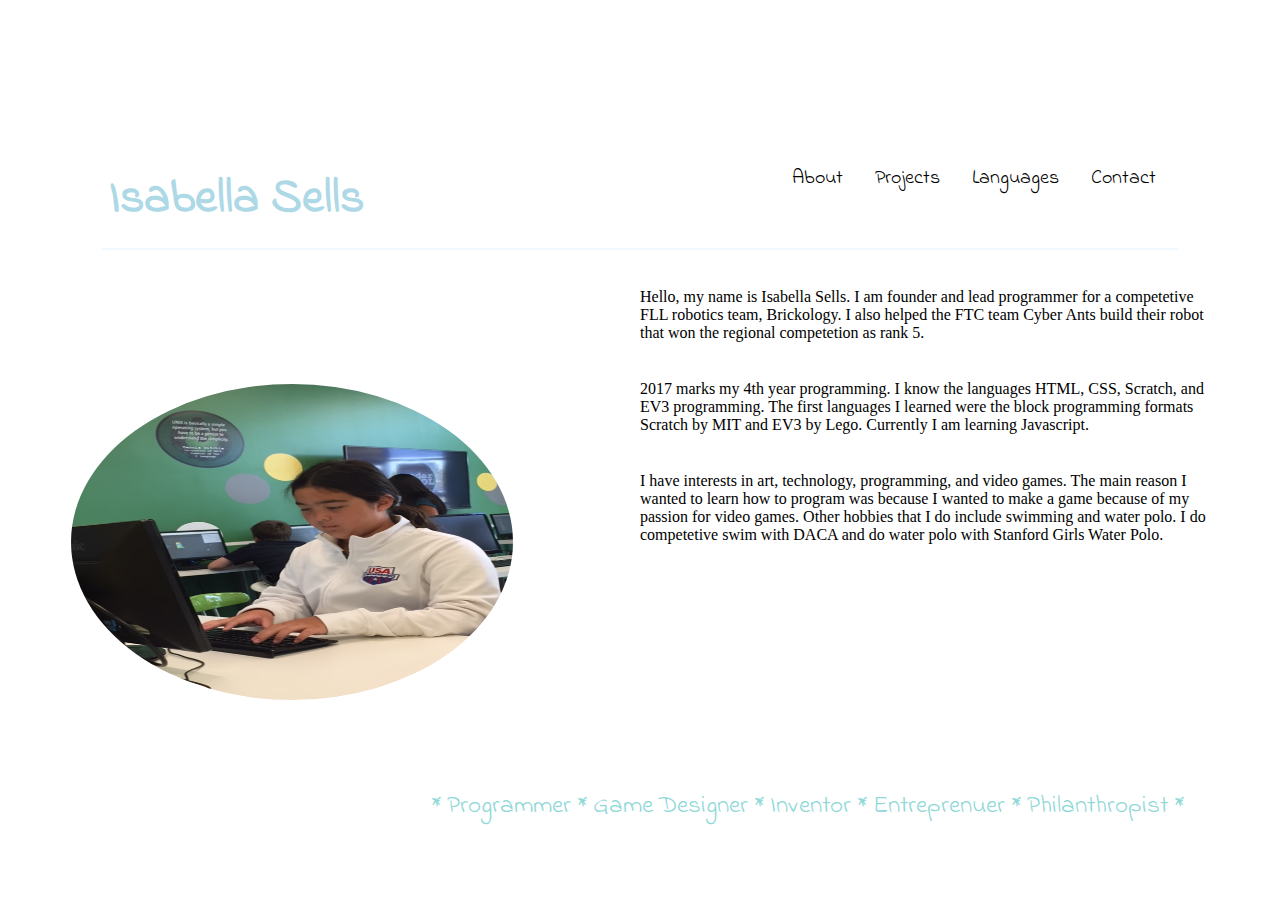
==== index.html @ 0fae2a4c "Uploaded Files" ====
<DOCTYPE html>
<html>
    <head> 
        <link rel="stylesheet" type="text/css" href="index.css">
        <title> My Personal Profile</title>
        <link href="https://fonts.googleapis.com/css?family=Indie+Flower" rel="stylesheet">
    </head>
    <body> 
        
        <div id="name"> <strong> Isabella Sells </strong> </div>
<div id="menu">
<ul>
  <li><a href="contact.html">Contact</a></li>
  <li><a href="languages.html">Languages</a></li>
  <li><a href="projects.html">Projects</a></li>
  <li><a href="index.html">About</a></li>
</ul>
</div>
        <hr width="85%">
        <img id="img" src ="Picture.jpg">
        
        <div class= "me">
<p>
* Programmer *
Game Designer *
Inventor *
Entreprenuer *
Philanthropist *
            </p>
</div>
        <p class="desc"> 
            Hello, my name is Isabella Sells. I am founder and lead programmer for a competetive FLL robotics team, Brickology. I also helped the FTC team Cyber Ants build their robot that won the regional competetion as rank 5. 
        </p>
        <p class= "desc"> 
            2017 marks my 4th year programming. I know the languages HTML, CSS, Scratch, and EV3 programming. The first languages I learned were the block programming formats Scratch by MIT and EV3 by Lego. Currently I am learning Javascript. 
        </p>
        <p class= "desc">
            I have interests in art, technology, programming, and video games. The main reason I wanted to learn how to program was because I wanted to make a game because of my passion for video games. Other hobbies that I do include swimming and water polo. I do competetive swim with DACA and do water polo with Stanford Girls Water Polo. 
        </p>
</body>
</html>
---- index.css ----
ul {
    list-style-type: none;
    margin: 0;
    padding: 0;
}

li {
     float:right; 
    
}

li a {
    display: block;
    color: black;
    padding: 14px 16px;
    text-decoration: none;
    float:right; 
    
}
#menu{
background-color:black; 
    margin-top: 150px;
    margin-right: 100px;
    color:navy;
    font-family:'Indie Flower';
    font-size: 20
    
}

#name{
float:left;
 padding: 14px 16px;
    margin-left: 85px;
    font-family: 'Indie Flower', cursive;
    font-size:3em;
    color:#ADD8E6;
    
}

hr{
       border: 1px solid aliceblue
}

#img {
  height:50%;
  width: 25%;
  border-radius: 50%;
  margin-top: 5%;
  margin-left: 10%;
    float:left;
    -webkit-transform: rotate(90deg);
    -moz-transform: rotate(90deg);
    -o-transform: rotate(90deg);
    -ms-transform: rotate(90deg);
    transform: rotate(90deg);
    
}
}

.me {
    display:inline-block;
    float:inherit;
    
}

div p {
    font-size: 25px;
    font-family: 'Indie Flower';
    color: #8FD8D8;
    float:right;
    margin-right: 7%;
}

.desc{
  /*  display: inline-block; */
   /* float:right; */
    margin-top: 3%;
    margin-right: 5%;
    margin-left: 50%
}

a:hover{
    background-color: gainsboro;
}

h1 {
    font-family: 'Indie Flower';
    color:navy;
    margin-left: 5%;
}

.games {
    margin-left:5%;
    margin-top: 3%;
     margin-bottom: 3%;
    float:left;
}

.gameDesc {
    color:navy;
    margin-top: 5%;
    padding-left: 50%;
    padding-right: 5%;
   
}

.gameBreak{
    border-color:white;
}
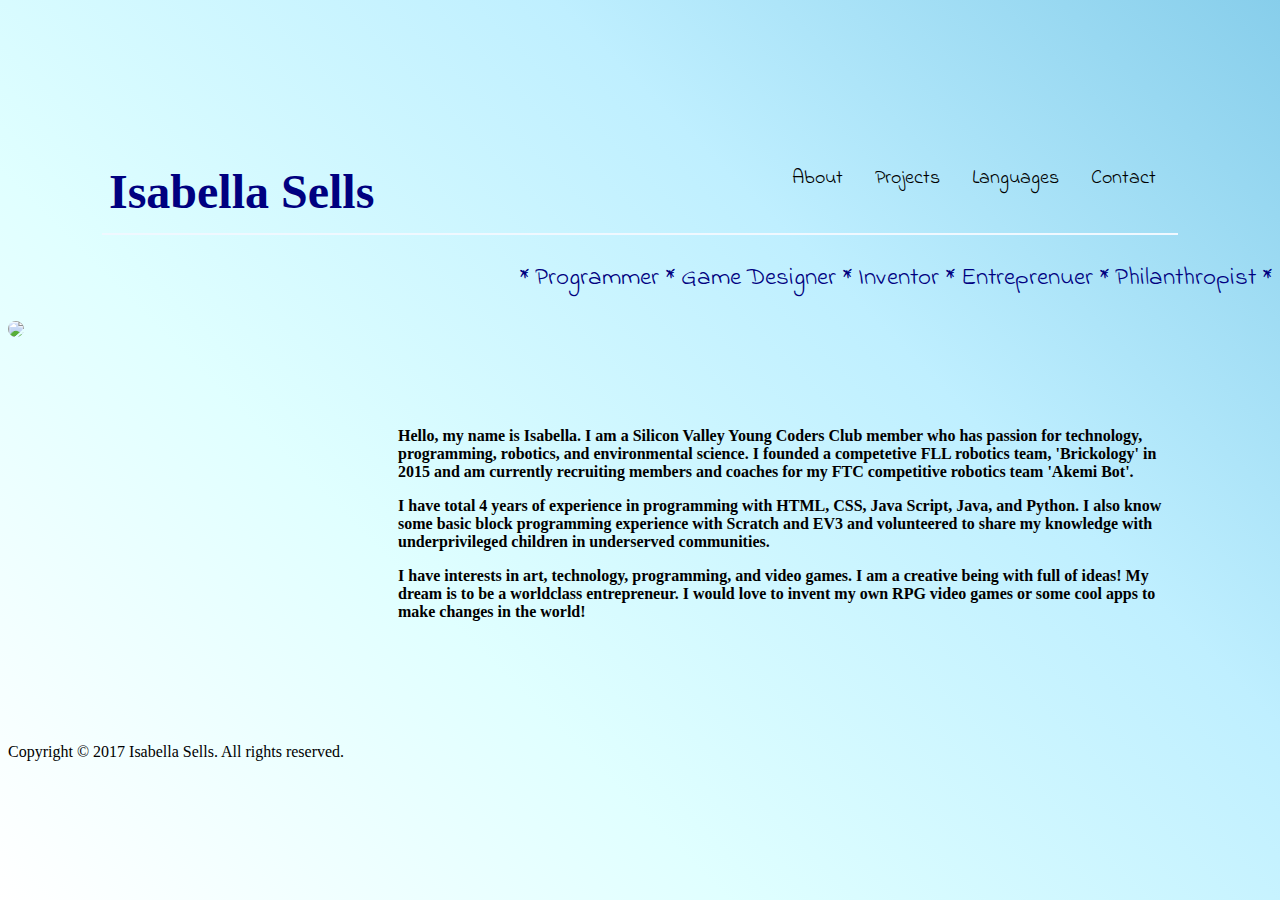
==== commit f07a9a60: "Update index.html" ====
--- a/index.html
+++ b/index.html
@@ -1,41 +1,56 @@
 <DOCTYPE html>
 <html>
-    <head> 
+
+    <head>
         <link rel="stylesheet" type="text/css" href="index.css">
         <title> My Personal Profile</title>
         <link href="https://fonts.googleapis.com/css?family=Indie+Flower" rel="stylesheet">
     </head>
-    <body> 
+
+    <body>
+<header>
+            <div id="name"> <strong> Isabella Sells </strong> </div>
+            <div id="menu">
+                <ul>
+                    <li><a href="contact.html">Contact</a></li>
+                    <li><a href="languages.html">Languages</a></li>
+                    <li><a href="projects.html">Projects</a></li>
+                    <li><a href="index.html">About</a></li>
+                </ul>
+            </div>
+            <hr width="85%">
+
+
+                <p id=intro>
+                    * Programmer * Game Designer * Inventor * Entreprenuer * Philanthropist *
+                </p>
         
-        <div id="name"> <strong> Isabella Sells </strong> </div>
-<div id="menu">
-<ul>
-  <li><a href="contact.html">Contact</a></li>
-  <li><a href="languages.html">Languages</a></li>
-  <li><a href="projects.html">Projects</a></li>
-  <li><a href="index.html">About</a></li>
-</ul>
-</div>
-        <hr width="85%">
-        <img id="img" src ="Picture.jpg">
+        </header>
         
-        <div class= "me">
-<p>
-* Programmer *
-Game Designer *
-Inventor *
-Entreprenuer *
-Philanthropist *
-            </p>
-</div>
-        <p class="desc"> 
-            Hello, my name is Isabella Sells. I am founder and lead programmer for a competetive FLL robotics team, Brickology. I also helped the FTC team Cyber Ants build their robot that won the regional competetion as rank 5. 
-        </p>
-        <p class= "desc"> 
-            2017 marks my 4th year programming. I know the languages HTML, CSS, Scratch, and EV3 programming. The first languages I learned were the block programming formats Scratch by MIT and EV3 by Lego. Currently I am learning Javascript. 
-        </p>
-        <p class= "desc">
-            I have interests in art, technology, programming, and video games. The main reason I wanted to learn how to program was because I wanted to make a game because of my passion for video games. Other hobbies that I do include swimming and water polo. I do competetive swim with DACA and do water polo with Stanford Girls Water Polo. 
-        </p>
-</body>
-</html>+        <main>
+            <div class= "image-wrapper">
+                <img id="img" src="codePicture.png">
+            </div>
+            
+            <div class = "content">
+                <p class="desc"> <strong>
+                    Hello, my name is Isabella. I am a Silicon Valley Young Coders Club member who has passion for technology, programming, robotics, and environmental science. I founded a competetive FLL robotics team, 'Brickology' in 2015 and am currently recruiting members and coaches for my FTC competitive robotics team 'Akemi Bot'. </strong>
+                </p>
+                <p class="desc"> <strong>
+                    I have total 4 years of experience in programming with HTML, CSS, Java Script, Java, and Python. I also know some basic block programming experience with Scratch and EV3 and volunteered to share my knowledge with underprivileged children in underserved communities.</strong>
+                </p>
+                <p class="desc"> <strong>
+                    I have interests in art, technology, programming, and video games. I am a creative being with full of ideas! My dream is to be a worldclass entrepreneur. I would love to invent my own RPG video games or some cool apps to make changes in the world!</strong>
+                </p>
+
+            </div>
+        </main>
+            
+        <footer>
+            <p>Copyright © 2017 Isabella Sells. All rights reserved.</p>
+        </footer>
+    
+    </body>
+
+    
+</html>
--- a/index.css
+++ b/index.css
@@ -1,4 +1,4 @@
-ul {
+/* ul {
     list-style-type: none;
     margin: 0;
     padding: 0;
@@ -74,7 +74,7 @@
 .desc{
   /*  display: inline-block; */
    /* float:right; */
-    margin-top: 3%;
+   /* margin-top: 3%;
     margin-right: 5%;
     margin-left: 50%
 }
@@ -103,7 +103,107 @@
     padding-right: 5%;
    
 }
+body {
+	background-image: linear-gradient(45deg, white, #E0FFFF, #BFEFFF, skyblue)
+}
 
 .gameBreak{
     border-color:white;
-}+}
+*/
+
+
+ul {
+	list-style-type: none;
+	margin: 0;
+	padding: 0;
+}
+li {
+	float: right;
+}
+li a {
+	display: block;
+	color: black;
+	padding: 14px 16px;
+	text-decoration: none;
+	float: right;
+}
+#menu {
+	background-color: black;
+	margin-top: 150px;
+	margin-right: 100px;
+	color: navy;
+	font-family: 'Indie Flower';
+	font-size: 20
+}
+#name {
+	float: left;
+	padding: 14px 16px;
+	margin-left: 85px;
+	font-family: garamond;
+	font-size: 3em;
+	color: navy;
+}
+hr {
+	border: 1px solid aliceblue
+}
+#img {
+	border-radius: 50%;
+}
+
+img {
+    max-width: 100%;
+}
+.image-wrapper {
+    flex: 300px auto;
+    width: 300px;
+    
+}
+
+#intro {
+	font-size: 25px;
+	font-family: 'Indie Flower';
+	color: navy;
+    text-align: right;
+}
+.desc {
+	/*  display: inline-block; */
+	/* float:right; */
+	
+	
+}
+a:hover {
+	background-color: gainsboro;
+}
+h1 {
+	font-family: 'Indie Flower';
+	color: navy;
+	margin-left: 5%;
+}
+.games {
+	margin-left: 5%;
+	margin-top: 3%;
+	margin-bottom: 3%;
+	float: left;
+}
+.gameDesc {
+	color: navy;
+	margin-top: 5%;
+	padding-left: 50%;
+	padding-right: 5%;
+}
+.gameBreak {
+	border-color: white;
+}
+body {
+	background-image: linear-gradient(45deg, white, #E0FFFF, #BFEFFF, skyblue)
+}
+
+main {
+    display: flex;
+}
+
+.content {
+    flex: 1;
+    padding: 90px;
+}
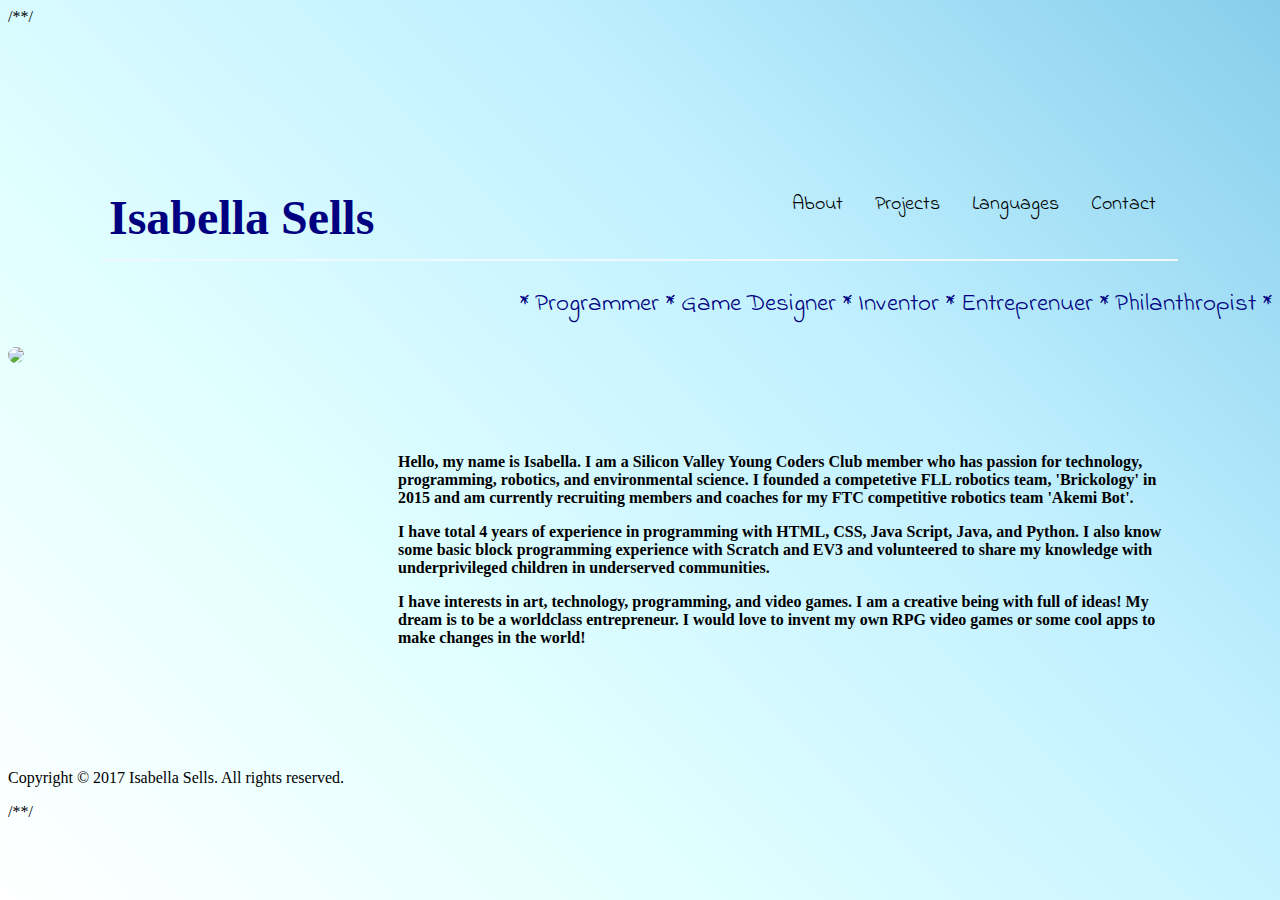
==== commit c0e0fdf7: "Update index.html" ====
--- a/index.html
+++ b/index.html
@@ -1,5 +1,5 @@
 <DOCTYPE html>
-<html>
+/*<html>*/
 
     <head>
         <link rel="stylesheet" type="text/css" href="index.css">
@@ -45,6 +45,7 @@
 
             </div>
         </main>
+        
             
         <footer>
             <p>Copyright © 2017 Isabella Sells. All rights reserved.</p>
@@ -53,4 +54,4 @@
     </body>
 
     
-</html>
+/*</html>*/
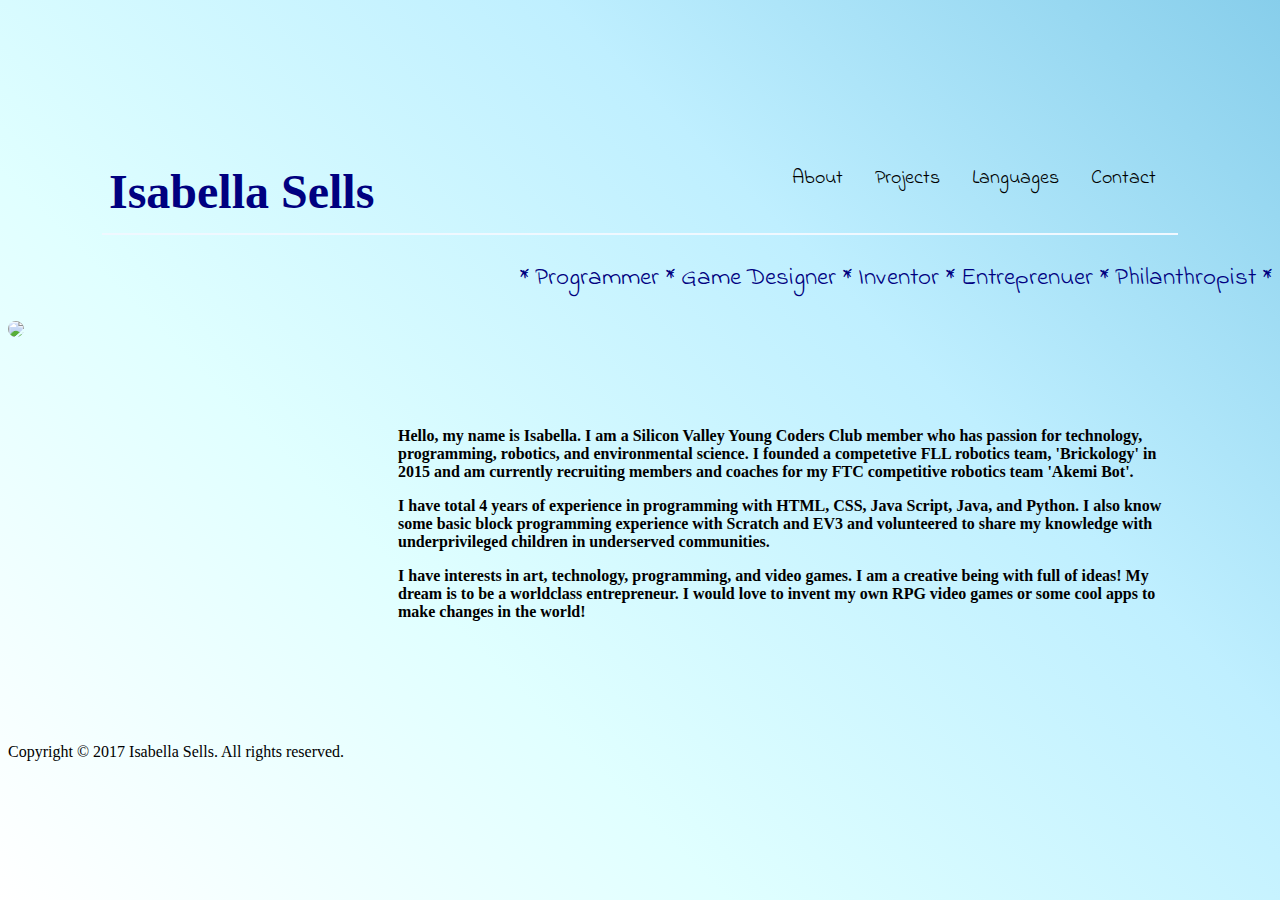
==== commit e9fe2460: "Update index.html" ====
--- a/index.html
+++ b/index.html
@@ -1,5 +1,5 @@
 <DOCTYPE html>
-/*<html>*/
+<html>
 
     <head>
         <link rel="stylesheet" type="text/css" href="index.css">
@@ -54,4 +54,4 @@
     </body>
 
     
-/*</html>*/
+</html>
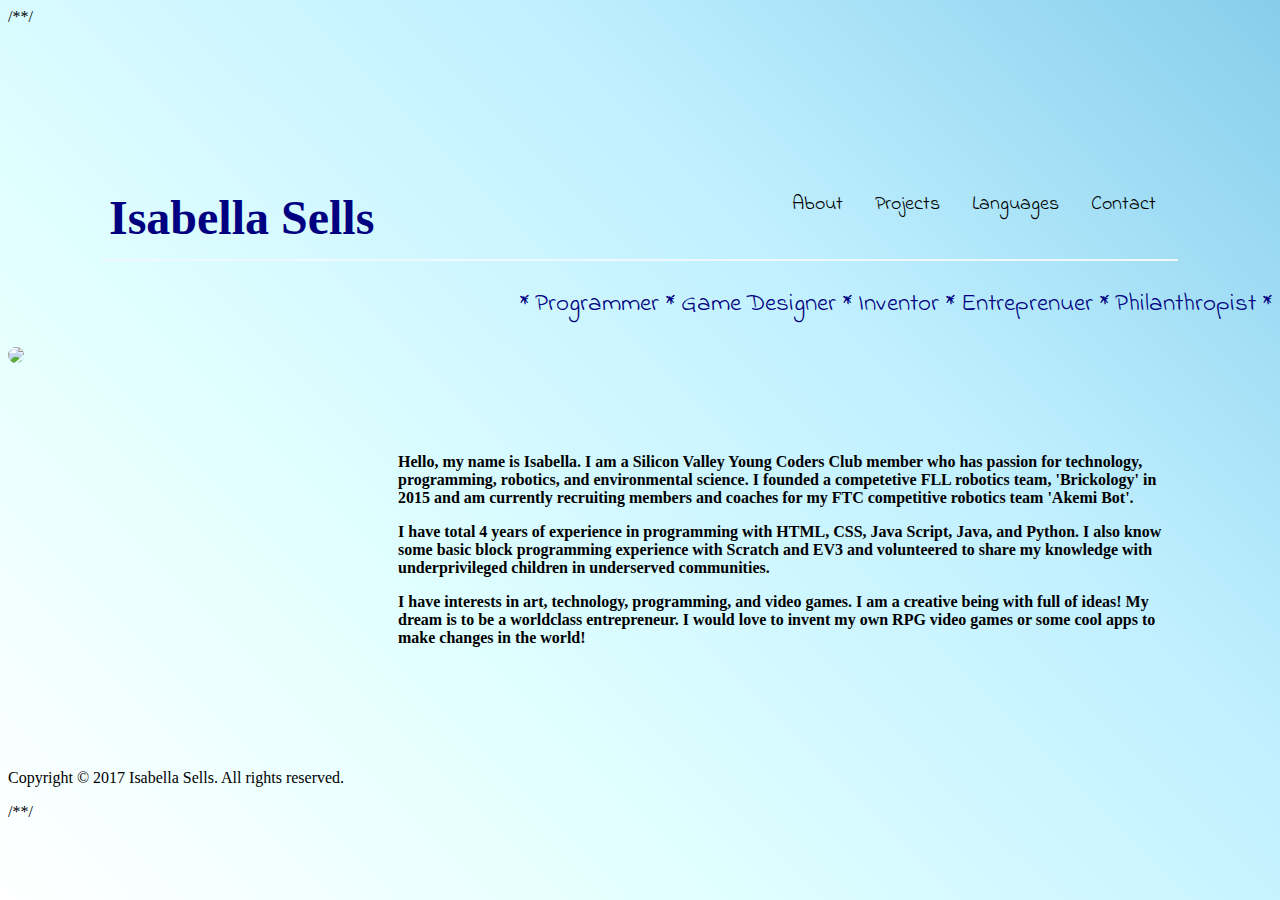
==== commit d84d0c47: "Revert "Update index.html"" ====
--- a/index.html
+++ b/index.html
@@ -1,5 +1,5 @@
 <DOCTYPE html>
-<html>
+/*<html>*/
 
     <head>
         <link rel="stylesheet" type="text/css" href="index.css">
@@ -54,4 +54,4 @@
     </body>
 
     
-</html>
+/*</html>*/
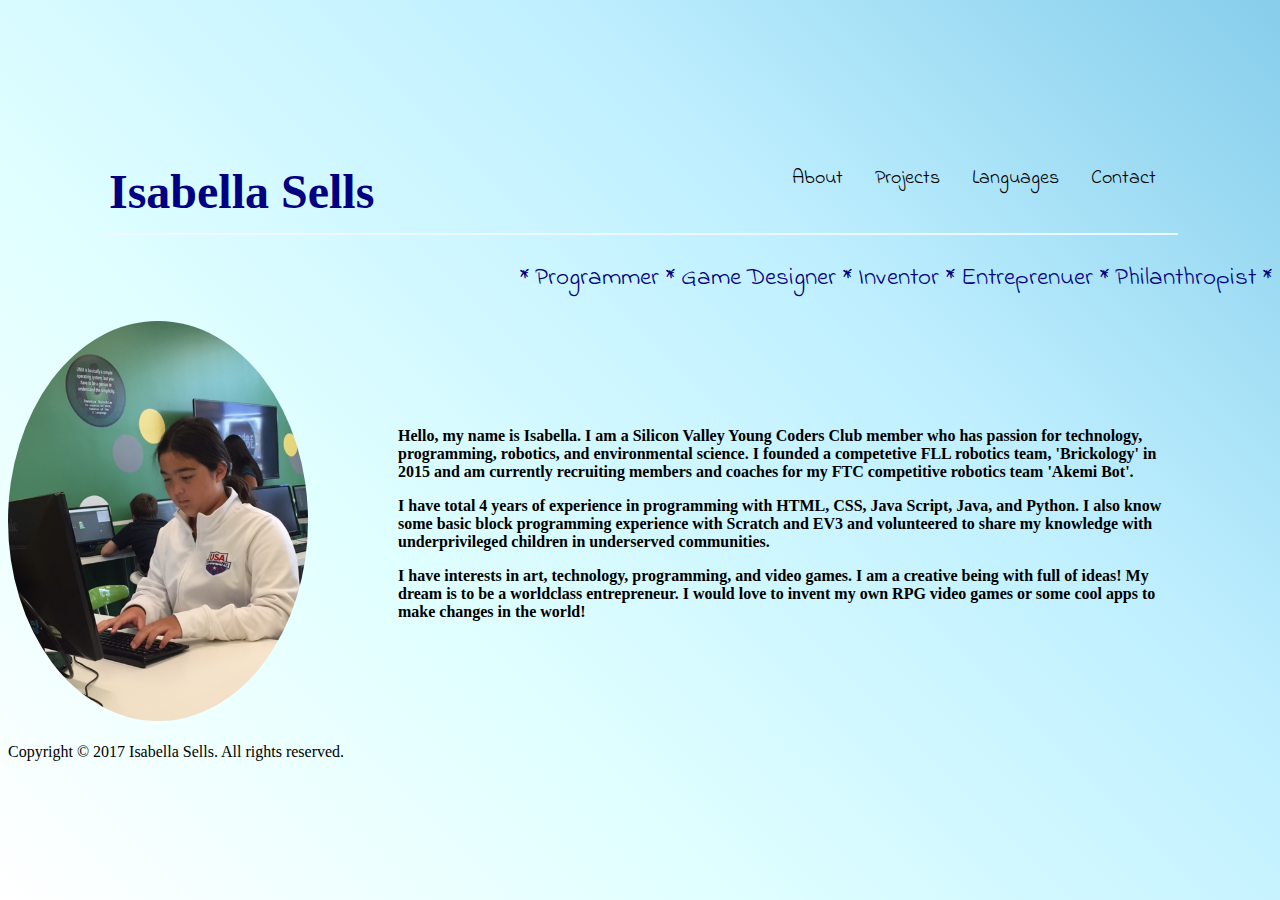
==== commit 7e2e8665: "Revert "Revert "Update index.html""" ====
--- a/index.html
+++ b/index.html
@@ -1,5 +1,5 @@
 <DOCTYPE html>
-/*<html>*/
+<html>
 
     <head>
         <link rel="stylesheet" type="text/css" href="index.css">
@@ -54,4 +54,4 @@
     </body>
 
     
-/*</html>*/
+</html>
--- a/index.css
+++ b/index.css
@@ -207,3 +207,28 @@
     flex: 1;
     padding: 90px;
 }
+
+#LanguageList {
+    font-size:48px ;
+    font-family:Cursive ;
+    color: ;
+    text-shadow: 10px 10px 10px #001a33,10px 10px 20px navy,10px 30px 20px white ;
+}
+.html-lanugage {
+    margin-left:90%;
+}
+.css-language {
+    margin-left:90%;
+}
+.javascript-language {
+    margin-left:180%;
+}
+.java-language {
+    margin-left:320%;
+}
+.scratch-language {
+    margin-left: 400%;
+}
+.ev3-language {
+    margin-left: 500%;
+}
